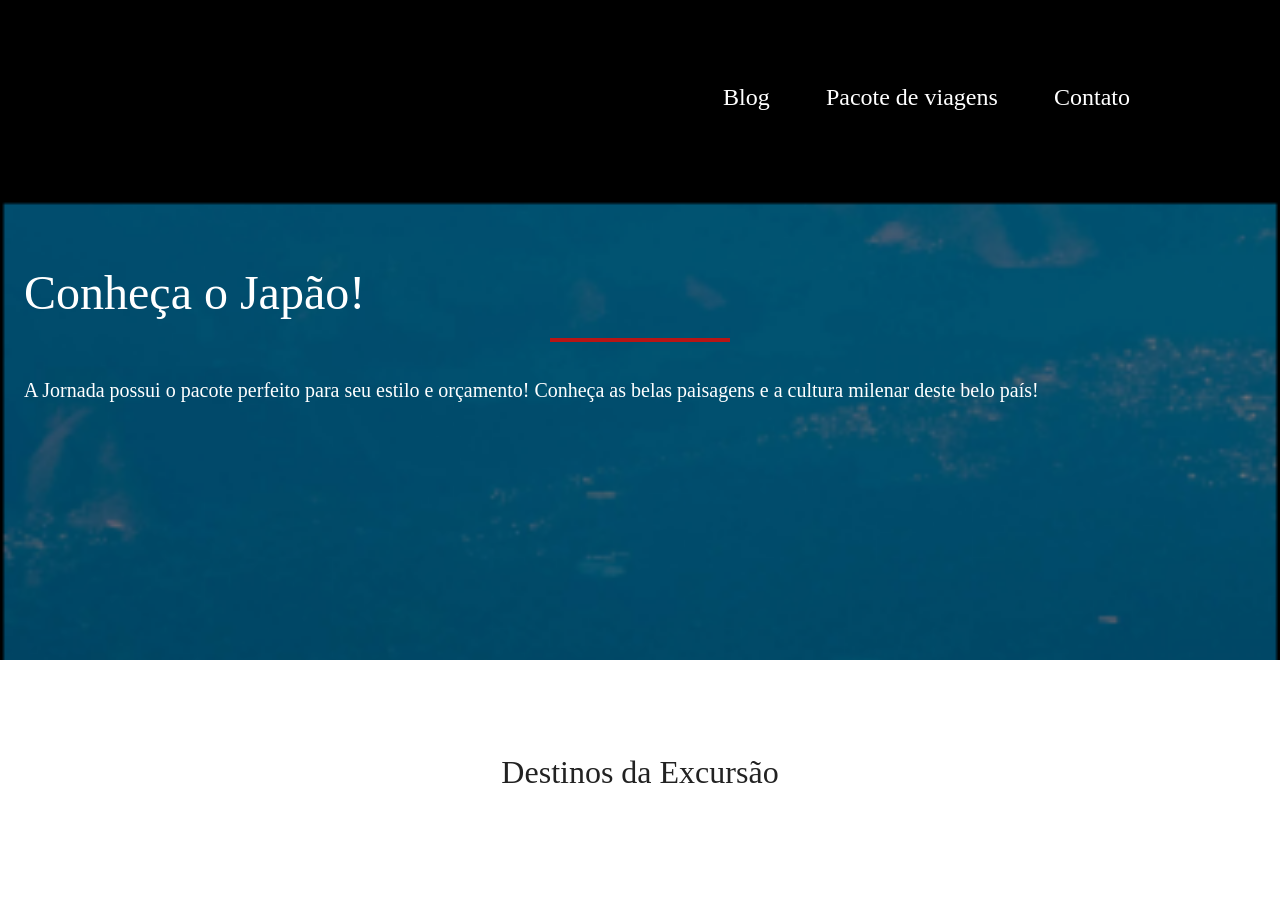
==== pacote-viagens.html @ 2ad8f0d3 "Iniciando pagina de viagens" ====
<!DOCTYPE html>
<html lang="pt-br">
<head>
    <meta charset="UTF-8">
    <meta name="viewport" content="width=device-width, initial-scale=1.0">
    <link rel="stylesheet" href="./CSS/style.css" />
    <link rel="icon" href="./Favico.png" type="xml/png" />
    <title>Pacote Viagens</title>
</head>
<body>
    <header class="pacote-viagens">
        <a class="logo" href="index.html" tittle="voltar a página inicial"> 
            <img class="img-mobile" src="./IMG/Bússula-logo-branca.png" 
            alt="Logo de bússola Jornada Viagens branco">
        </a>
        <div class="navigation-menu">
            <label for="menu">
                <img src="./IMG/menu.png" alt="Imagem de ícone menu">
            </label>
            <input type="checkbox" id="menu" hidden />

            <nav>
          <ul class="list-link">
            <li>
              <a href="blog.html" target="_blank" title="Acessar blog">Blog</a>
            </li>
            <li>
              <a href="pacotes.html" target="_blank" title="Acessar pacotes"
                >Pacote de viagens</a
              >
            </li>
            <li>
              <a href="contato.html" target="_blank" title="Acessar contato"
                >Contato</a
              >
            </li>
          </ul>
        </nav>
        </div>
    </header>
    <section class="travel-packages      hero">
        <div class="hero-img">
            <div class="hero-content">
                <h1>
                    Conheça o Japão!
                </h1>
                <hr>
                <p>A Jornada possui o pacote perfeito para seu estilo e orçamento! Conheça as belas paisagens e a  cultura milenar deste belo país!
                </p>
            </div>
        </div>
        <h2>
            Destinos da Excursão
        </h2>

    </section>
    
    
</body>
</html>
---- CSS/style.css ----
@import url(global.css);
@import url(header.css);
@import url(hero.css);
@import url(offers.css);
@import url(search.css);
@import url(destinations.css);
@import url(payments.css);
@import url(testimonials.css);
@import url(footer.css);
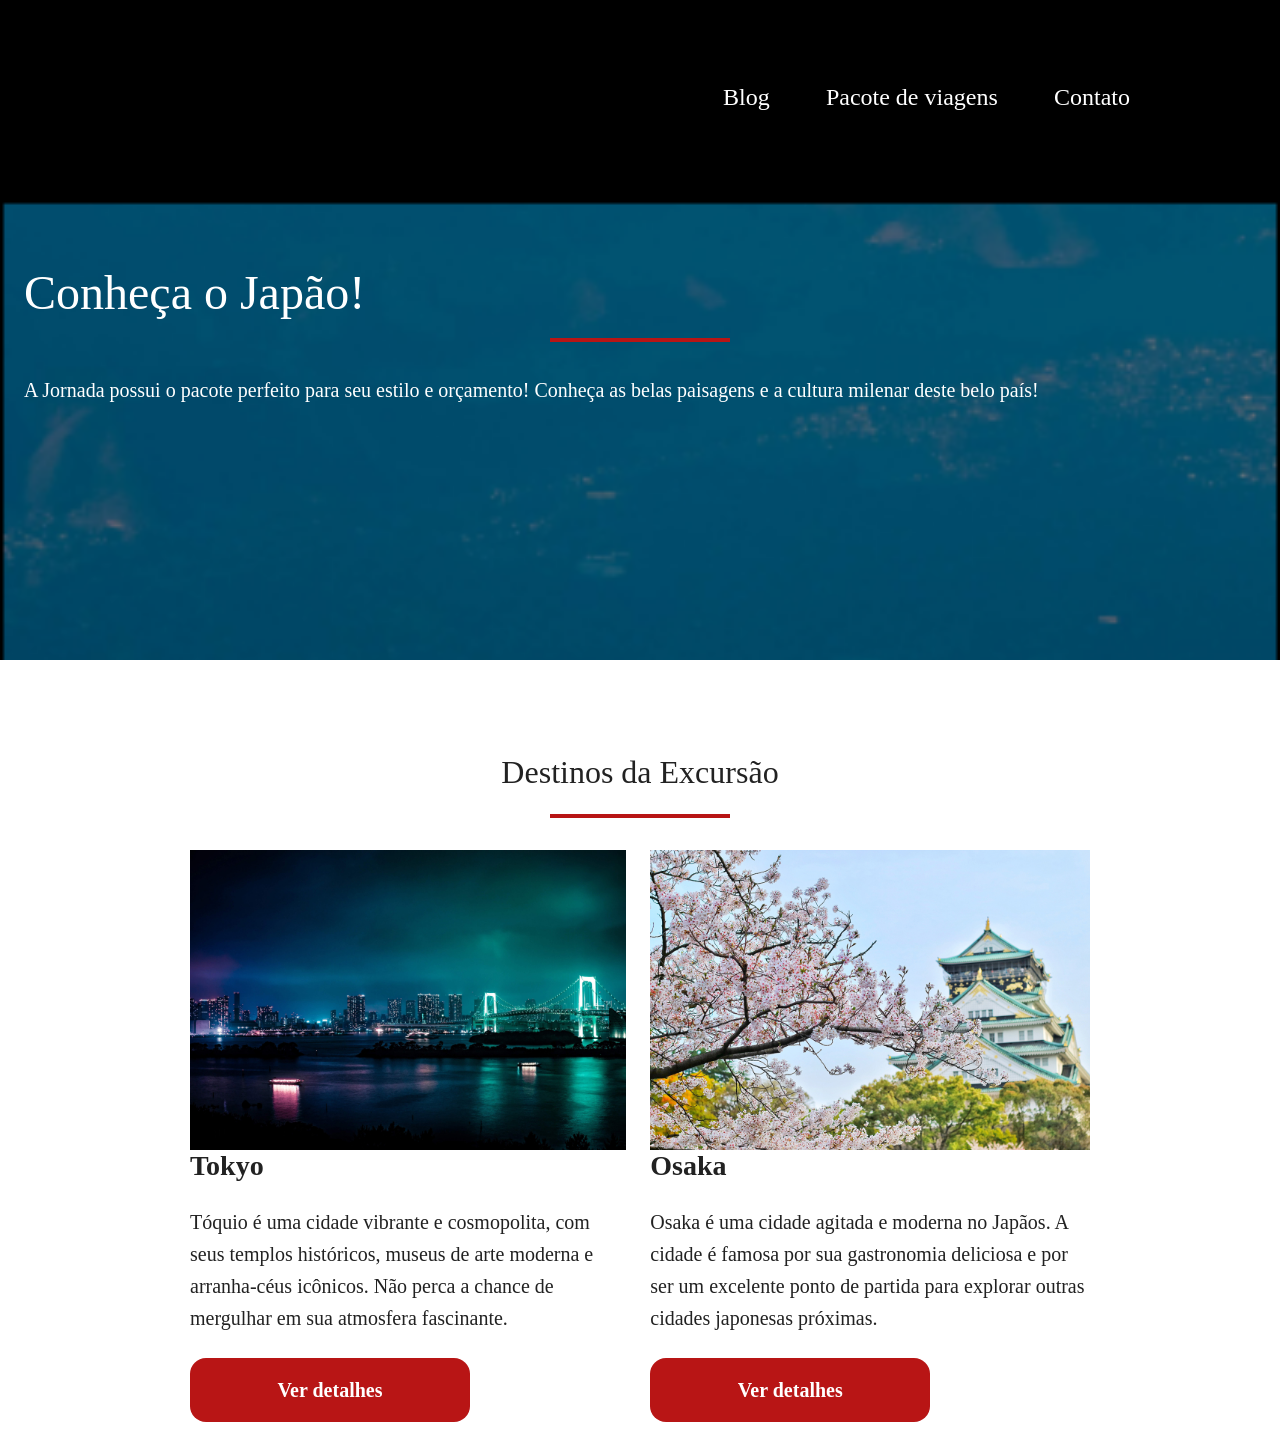
==== commit 63230036: "Adiciona destino de viagens" ====
--- a/pacote-viagens.html
+++ b/pacote-viagens.html
@@ -49,9 +49,49 @@
                 </p>
             </div>
         </div>
-        <h2>
+        
+        <section class="travel-packages destinations">
+          <div class="cards-travel packages">
+             <h2>
             Destinos da Excursão
         </h2>
+        <hr>
+          </div>
+
+          <div class="destinations-items">
+      <article class="item">
+        <header>
+          <div class="img-tokyo"></div>
+          <h3 class="content-tittle">Tokyo</h3>
+          <p class="content-text">Tóquio é uma cidade vibrante e cosmopolita, com seus templos históricos, museus de arte moderna e arranha-céus icônicos. Não perca a chance de mergulhar em sua atmosfera fascinante.</p>
+          <footer>
+            <a href="#" class="buttom"
+            target="_blank"
+            title="Ver detalhes de Tokyo"
+            >Ver detalhes</a>
+          </footer>
+        </header>
+        </article>
+        <article class="item">
+        <header>
+          <div class="img-osaka"></div>
+          <h3 class="content-tittle">Osaka</h3>
+          <p class="content-text">Osaka é uma cidade agitada e moderna no Japãos. A cidade é famosa por sua gastronomia deliciosa e por ser um excelente ponto de partida para explorar outras cidades japonesas próximas.</p>
+          <footer>
+            <a href="#" class="buttom"
+            target="_blank"
+            title="Ver mais detalhes de Osaka"
+            >Ver detalhes</a>
+          </footer>
+        </header>
+        </article>
+
+
+
+      </div>
+
+
+        </section>
 
     </section>
     
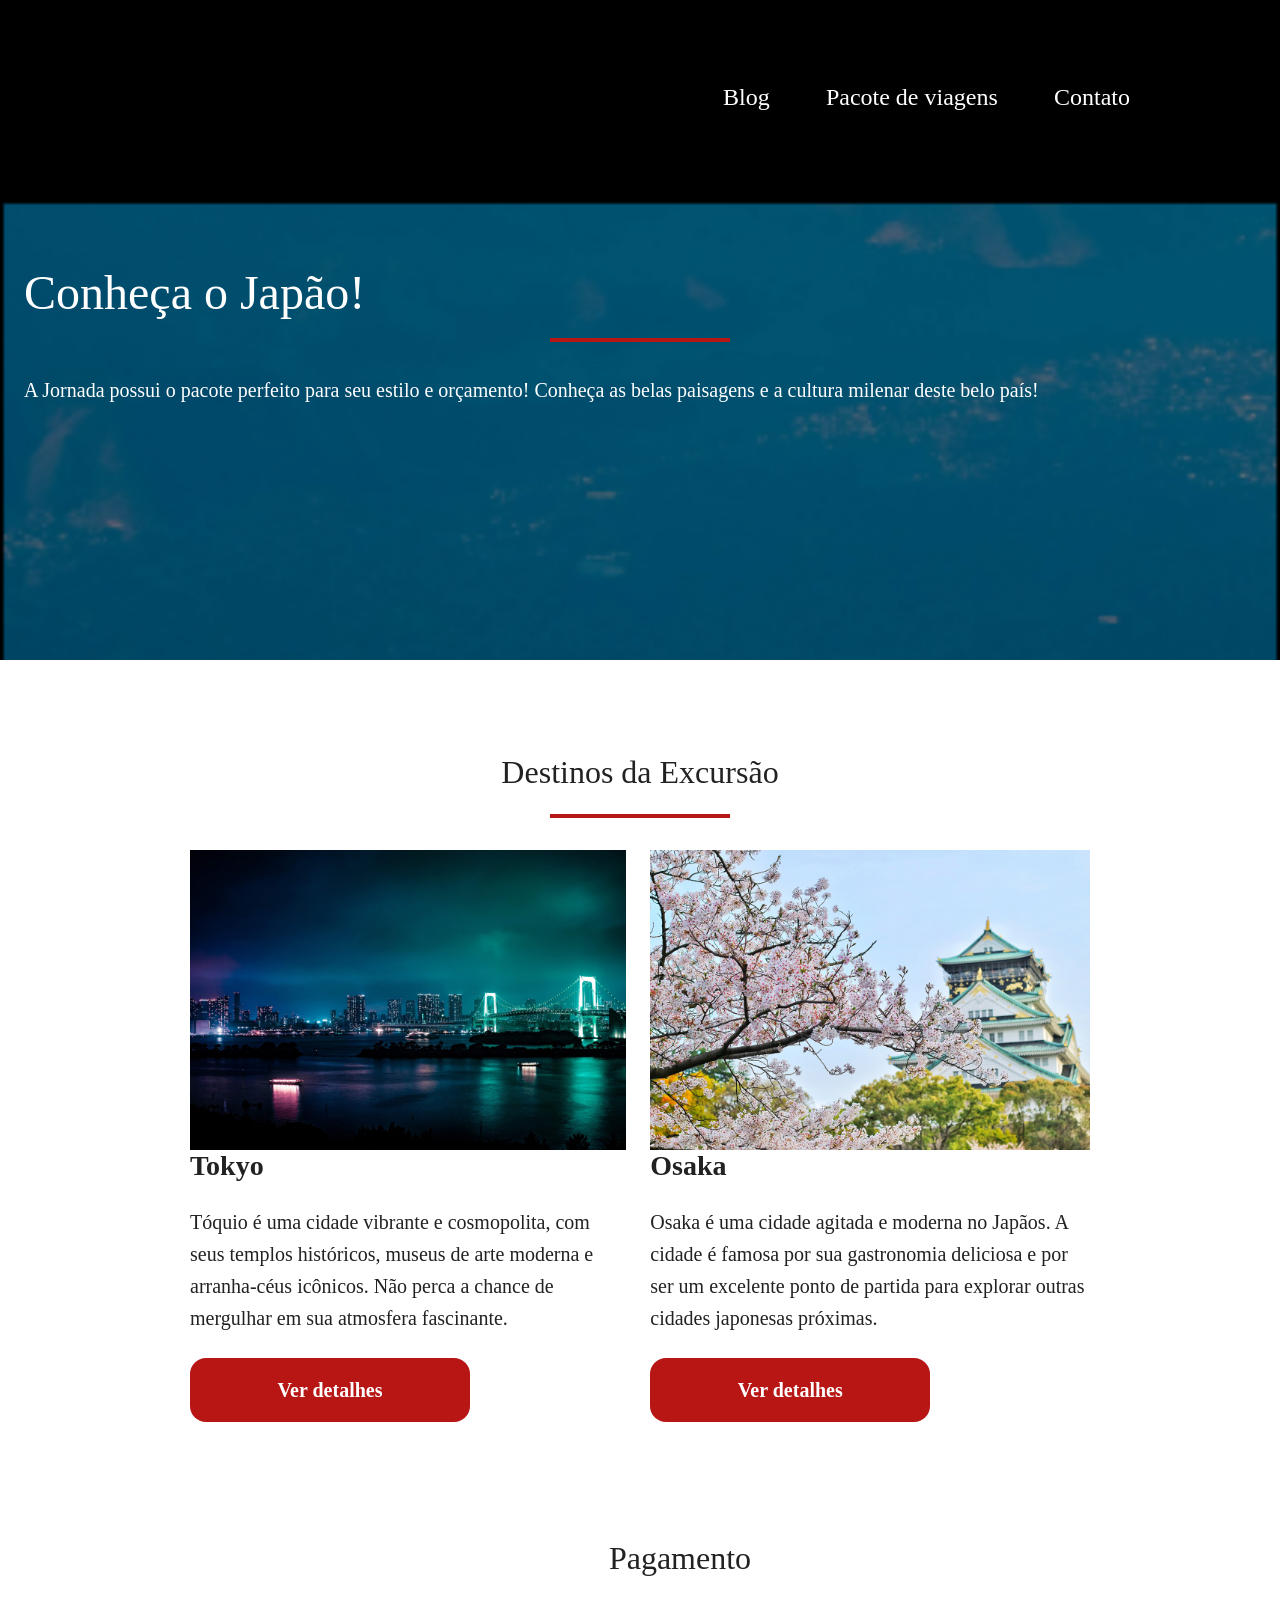
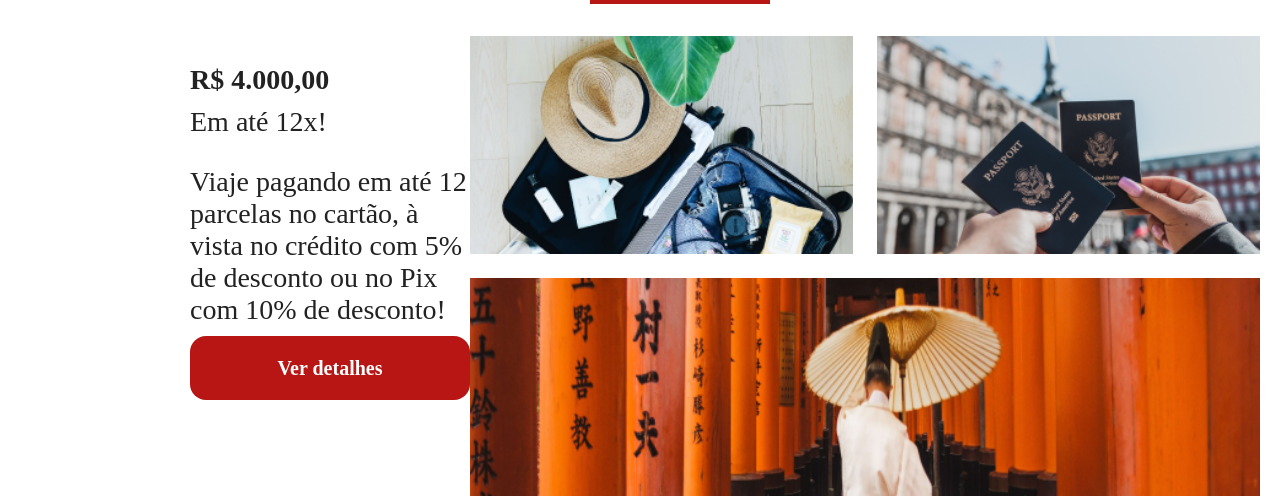
==== commit 971a5cee: "Adiciona pequenos elementos de pagamentos" ====
--- a/pacote-viagens.html
+++ b/pacote-viagens.html
@@ -89,6 +89,32 @@
 
 
       </div>
+        <section class="travel-packages payments">
+      <div class="travel-packages tittle-payments">
+  <h2>Pagamento</h2>
+  <hr>
+</div>
+<div class="travel-packages payments-container">
+  <div class="travel-packages text-content">
+<h3 class="travel-packages payments">R$ 4.000,00</h3>
+<p class="travel-packages text-payments ">Em até 12x!</p>
+<br>
+
+<p>Viaje pagando em até 12 parcelas no cartão, à vista no crédito com 5% de desconto ou no Pix com 10% de desconto! </p>
+
+    <footer>
+            <a href="#" class="buttom"
+            target="_blank"
+            title="Ver detalhes de parcelamento"
+            >Ver detalhes</a>
+      </footer>
+</div>
+<section class="travel-img payments">
+<div class="image-gallery">
+<div class="image-first"></div>
+<div class="image-second"></div>
+<div class="image-thirdy colspan-2"></div>
+</section>
 
 
         </section>
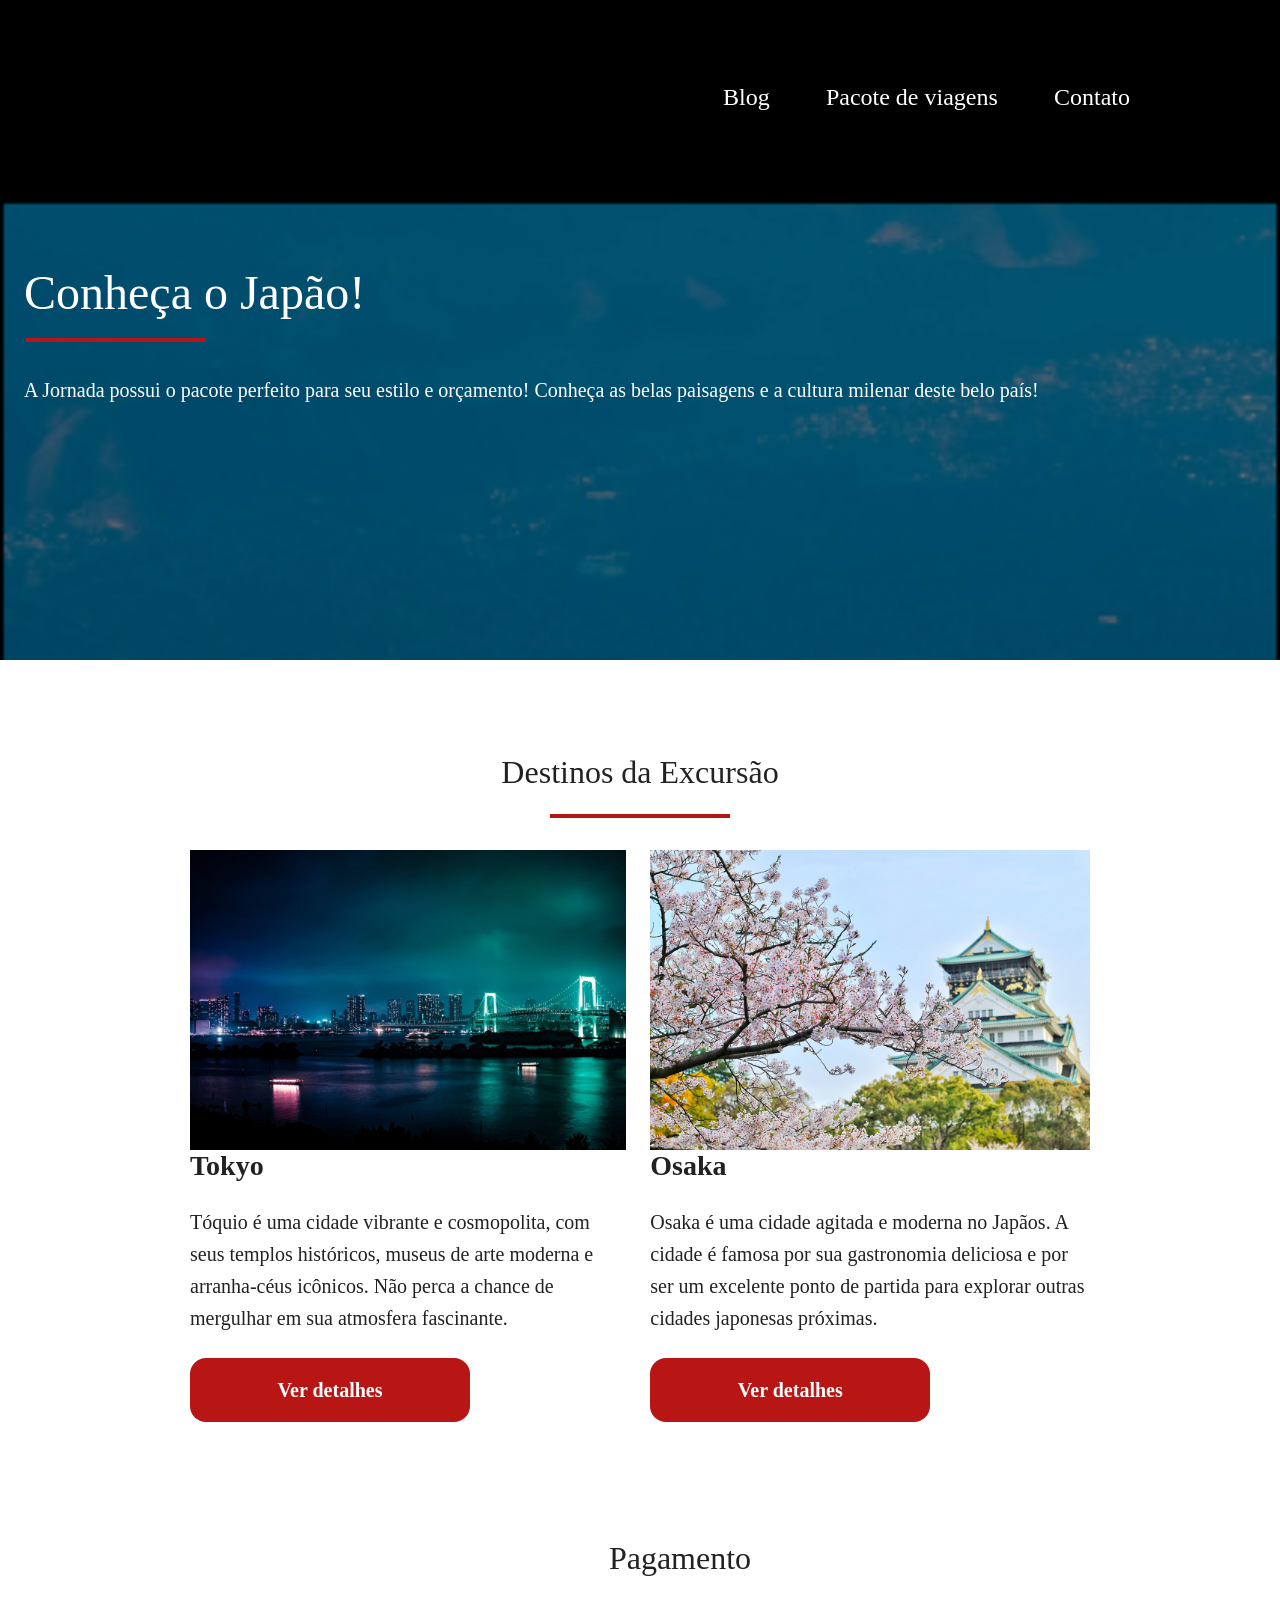
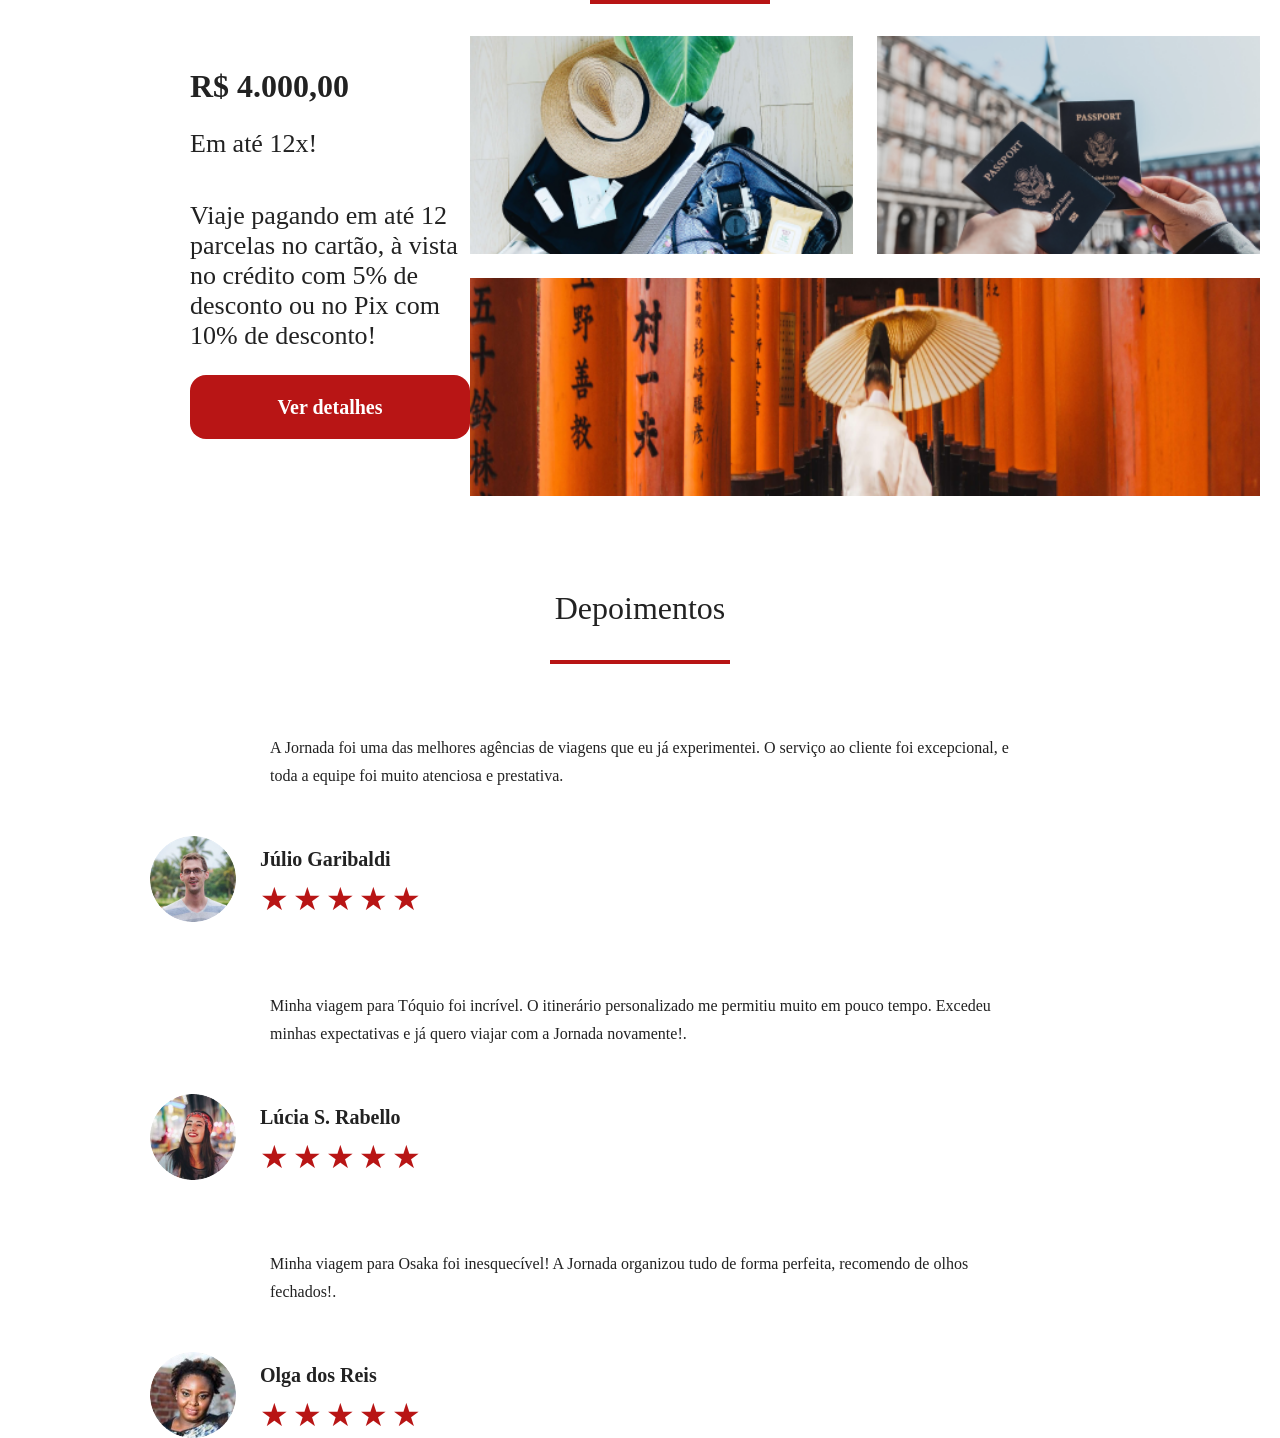
==== commit 9d25f98c: "Adiciona depoimentos a pagina de viagens" ====
--- a/pacote-viagens.html
+++ b/pacote-viagens.html
@@ -121,6 +121,71 @@
 
     </section>
     
+     <section class="travel-packages testimonial">
+      <div class="travael-packages section-tittle">
+      <h2>Depoimentos</h2>
+      <hr>
+      </div>
+      <div class="travel-packages testimonial-container">
+        <article>
+          <header>
+            <p>A Jornada foi uma das melhores agências de viagens que eu já experimentei. O serviço ao cliente foi excepcional, e toda a equipe foi muito atenciosa e prestativa.</p>
+          </header>
+          <footer>
+            <img src="./IMG/Pacote-viagens/Julio-coments.png" alt="Imagem de avatar da cliente Talita">
+            <div class="profile-content">
+              <h3>Júlio Garibaldi</h3>
+              <div class="rating">
+                <span class="star">★</span>
+                <span class="star">★</span>
+                <span class="star">★</span>
+                <span class="star">★</span>
+                <span class="star">★</span>
+              </div>
+            </div>
+          </footer>
+        </article>
+        <article>
+          <header>
+            <p>Minha viagem para Tóquio foi incrível. O itinerário personalizado me permitiu muito em pouco tempo. Excedeu minhas expectativas e já quero viajar com a Jornada novamente!.</p>
+          </header>
+          <footer>
+            <img src="./IMG/Pacote-viagens/Lucia-coments.png" alt="Imagem de avatar do cliente Amari">
+            <div class="profile-content">
+              <h3>Lúcia S. Rabello</h3>
+              <div class="rating">
+                <span class="star">★</span>
+                <span class="star">★</span>
+                <span class="star">★</span>
+                <span class="star">★</span>
+                <span class="star">★</span>
+              </div>
+            </div>
+            
+          </footer>
+        </article>
+        <article>
+          <header>
+            <p>Minha viagem para Osaka foi inesquecível! A Jornada organizou tudo de forma perfeita, recomendo de olhos fechados!.</p>
+          </header>
+          <footer>
+            <img src="./IMG/Pacote-viagens/Olga-coments.png" alt="Imagem de avatar do cliente Lauro">
+            <div class="profile-content">
+              <h3>Olga dos Reis</h3>
+              <div class="rating">
+                <span class="star">★</span>
+                <span class="star">★</span>
+                <span class="star">★</span>
+                <span class="star">★</span>
+                <span class="star">★</span>
+              </div>
+            </div>
+          </footer>
+        </article>
+
+      </div>
+
+    </section>
     
 </body>
 </html>
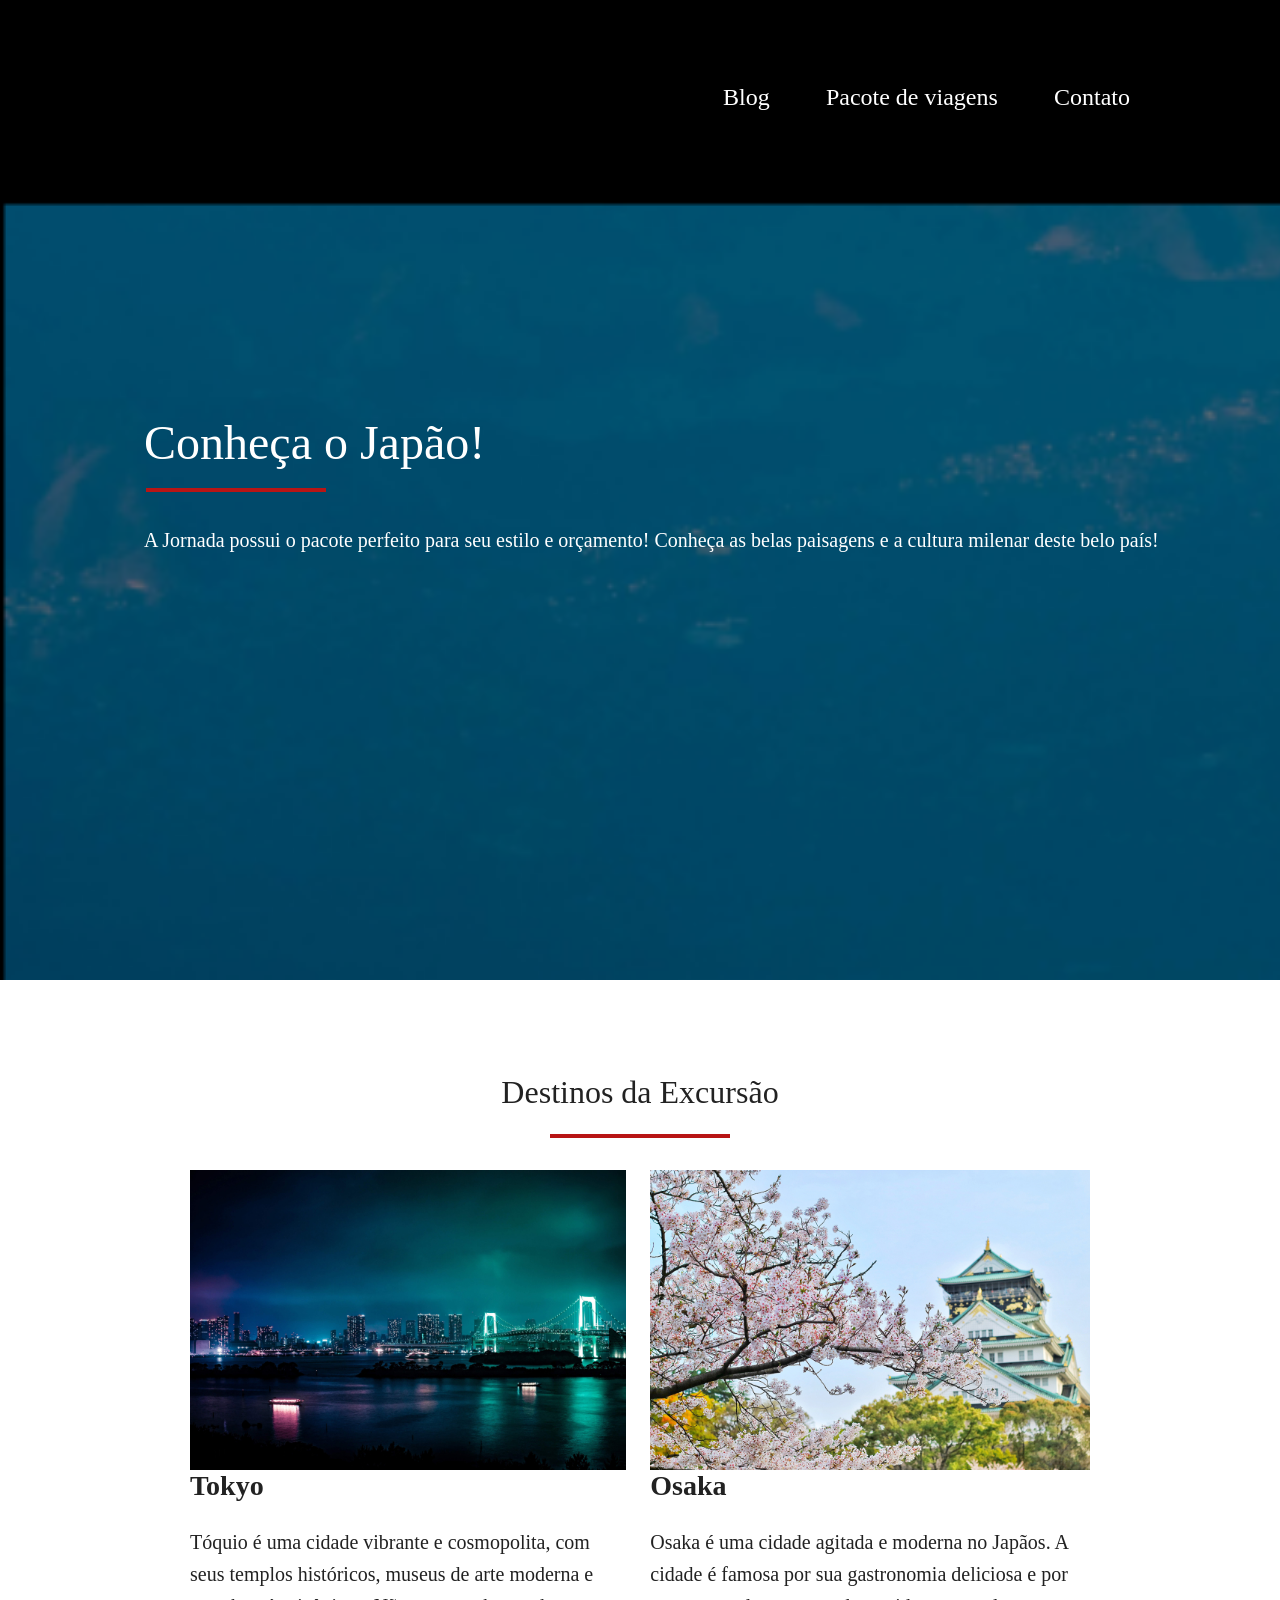
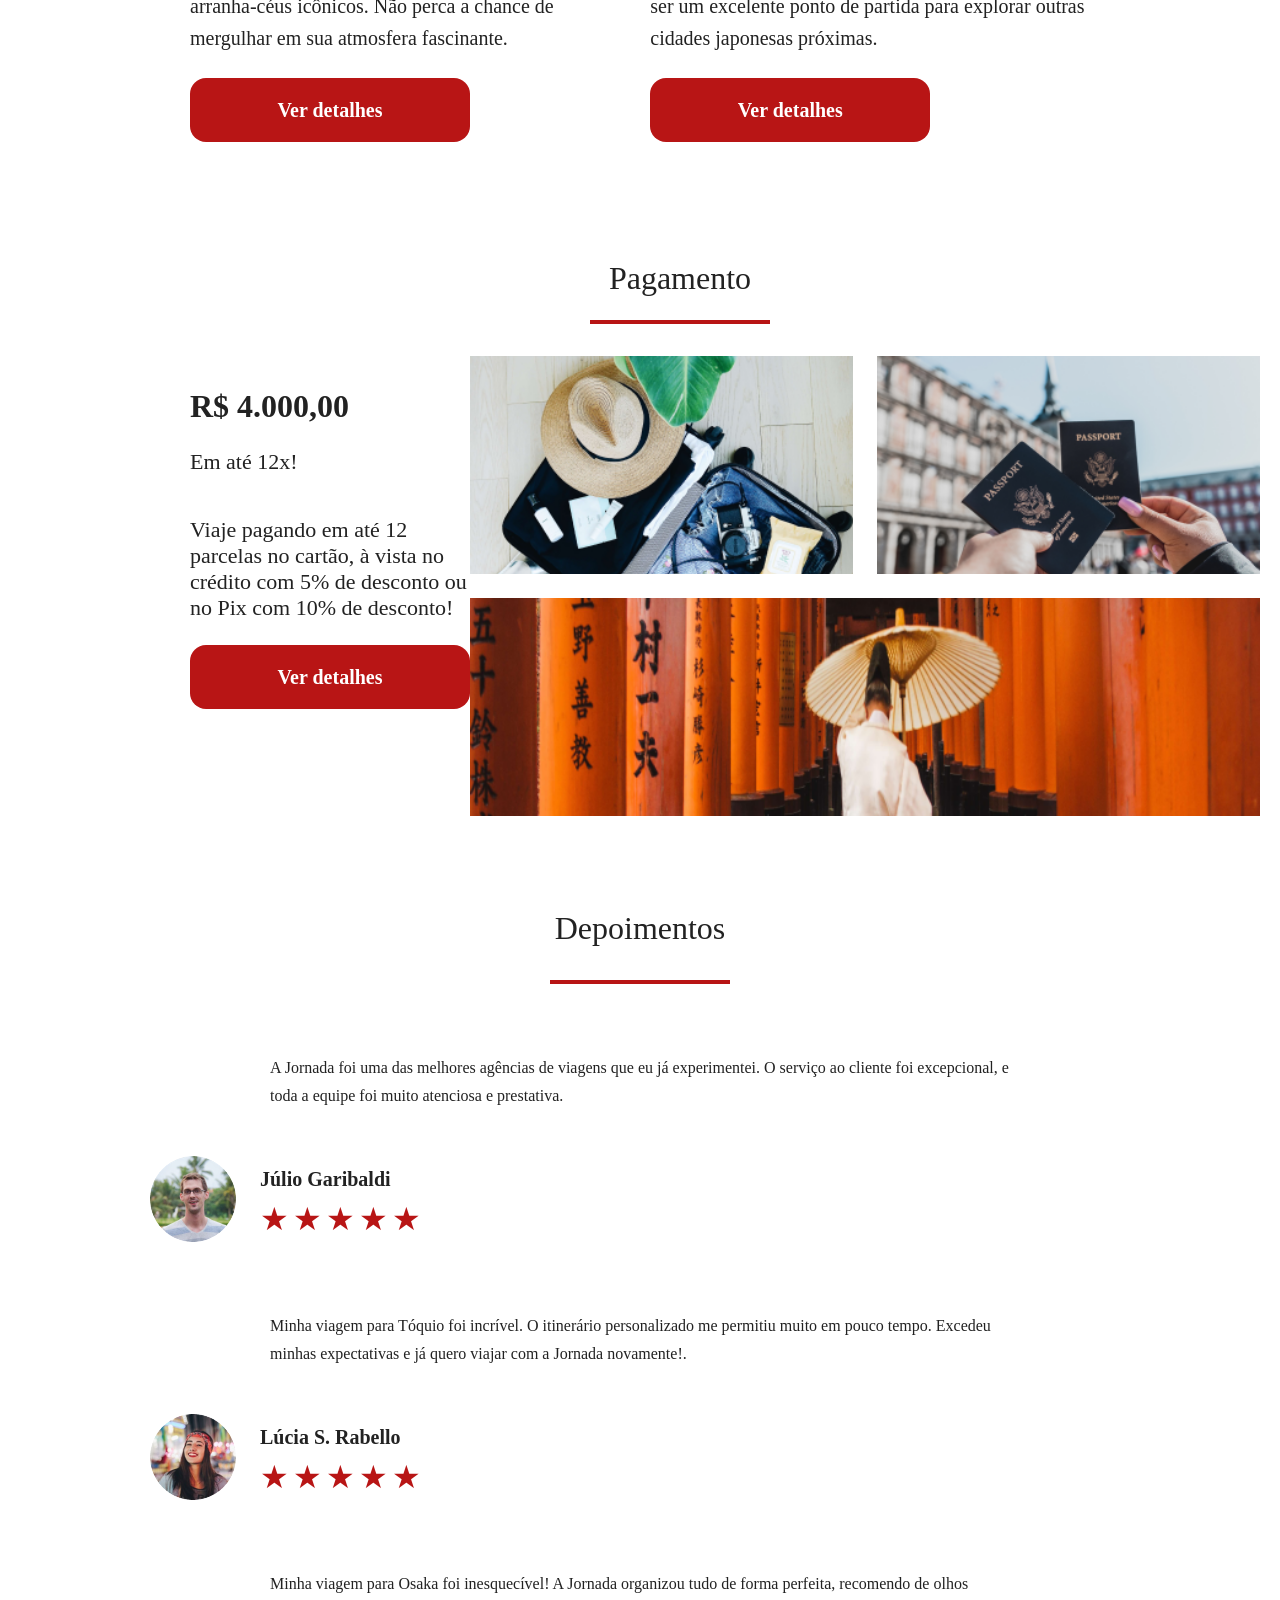
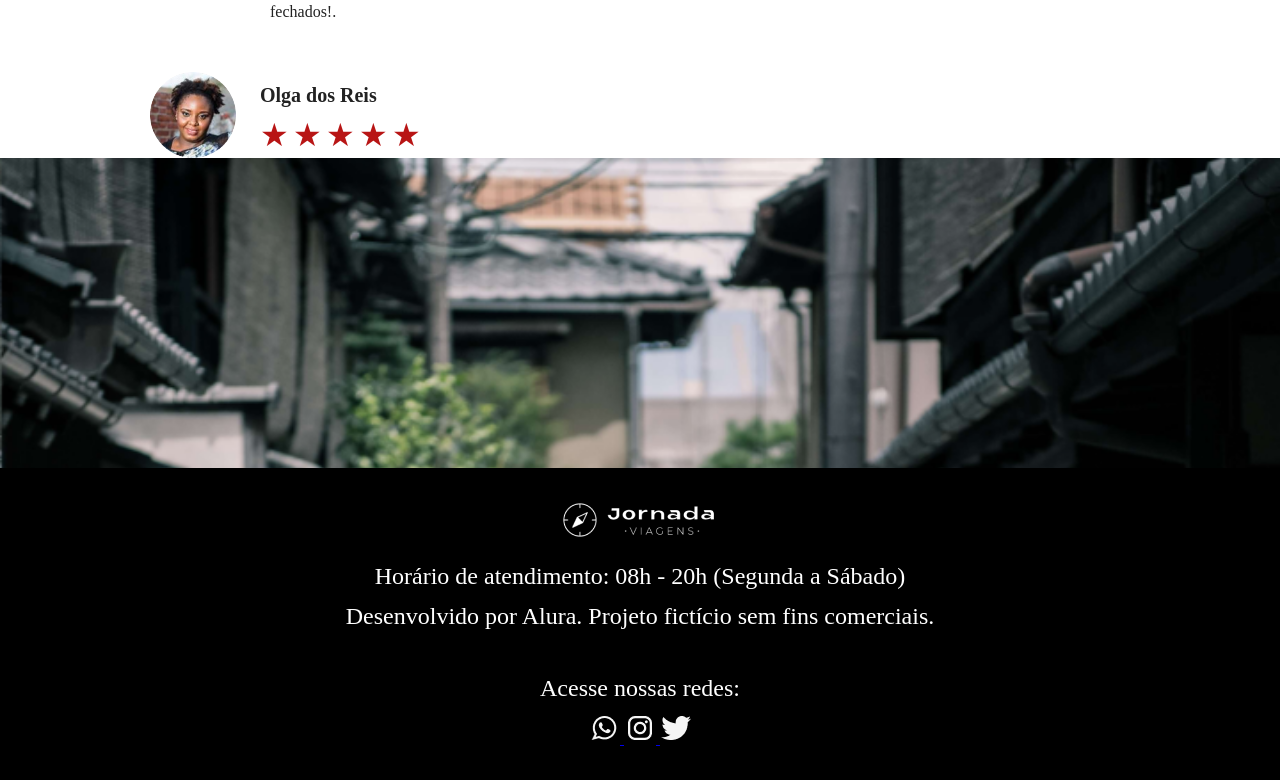
==== commit 29754199: "Finalizacao do mobile pagina viagens" ====
--- a/pacote-viagens.html
+++ b/pacote-viagens.html
@@ -186,6 +186,40 @@
       </div>
 
     </section>
+
+      <section class="travel-packages bottom-footer">
+    <div class="travel-packages hero-footer">
+
+
+</div>
+
+
+    </section>
+    <footer class="travel-packages main-footer">
+      <div class="travel-pakages footer-content">
+        <img src="./IMG/Logo-branco 1.png" alt="Imagem do logo Jornada Viagens">
+        <p>Horário de atendimento: 08h - 20h (Segunda a Sábado)</p>
+        <p>Desenvolvido por Alura. Projeto fictício sem fins comerciais.</p>
+      </div>
+      
+      
+      <div class="footer-social">
+        <p>Acesse nossas redes:</p>
+        <a href="#" target="_blank" title="Acesse o WhatsApp do Jornada Viagens">
+          <img src="./IMG/Whatsapp 1.png" alt="Logo WhatsApp">
+        </a>
+
+        <a href="#" target="_blank" title="Acesse o Instagram do Jornada Viagens">
+            <img src="./IMG/Instragam 1.png" alt="Logo Instagram">
+        </a>
+
+        <a href="#" target="_blank" title="Acesse o Twiter do Jornada Viagens">
+          <img src="./IMG/Twiter 1.png" alt="Logo Twiter">
+        </a>
+
+      </div>
+
+    </footer>
     
 </body>
 </html>
